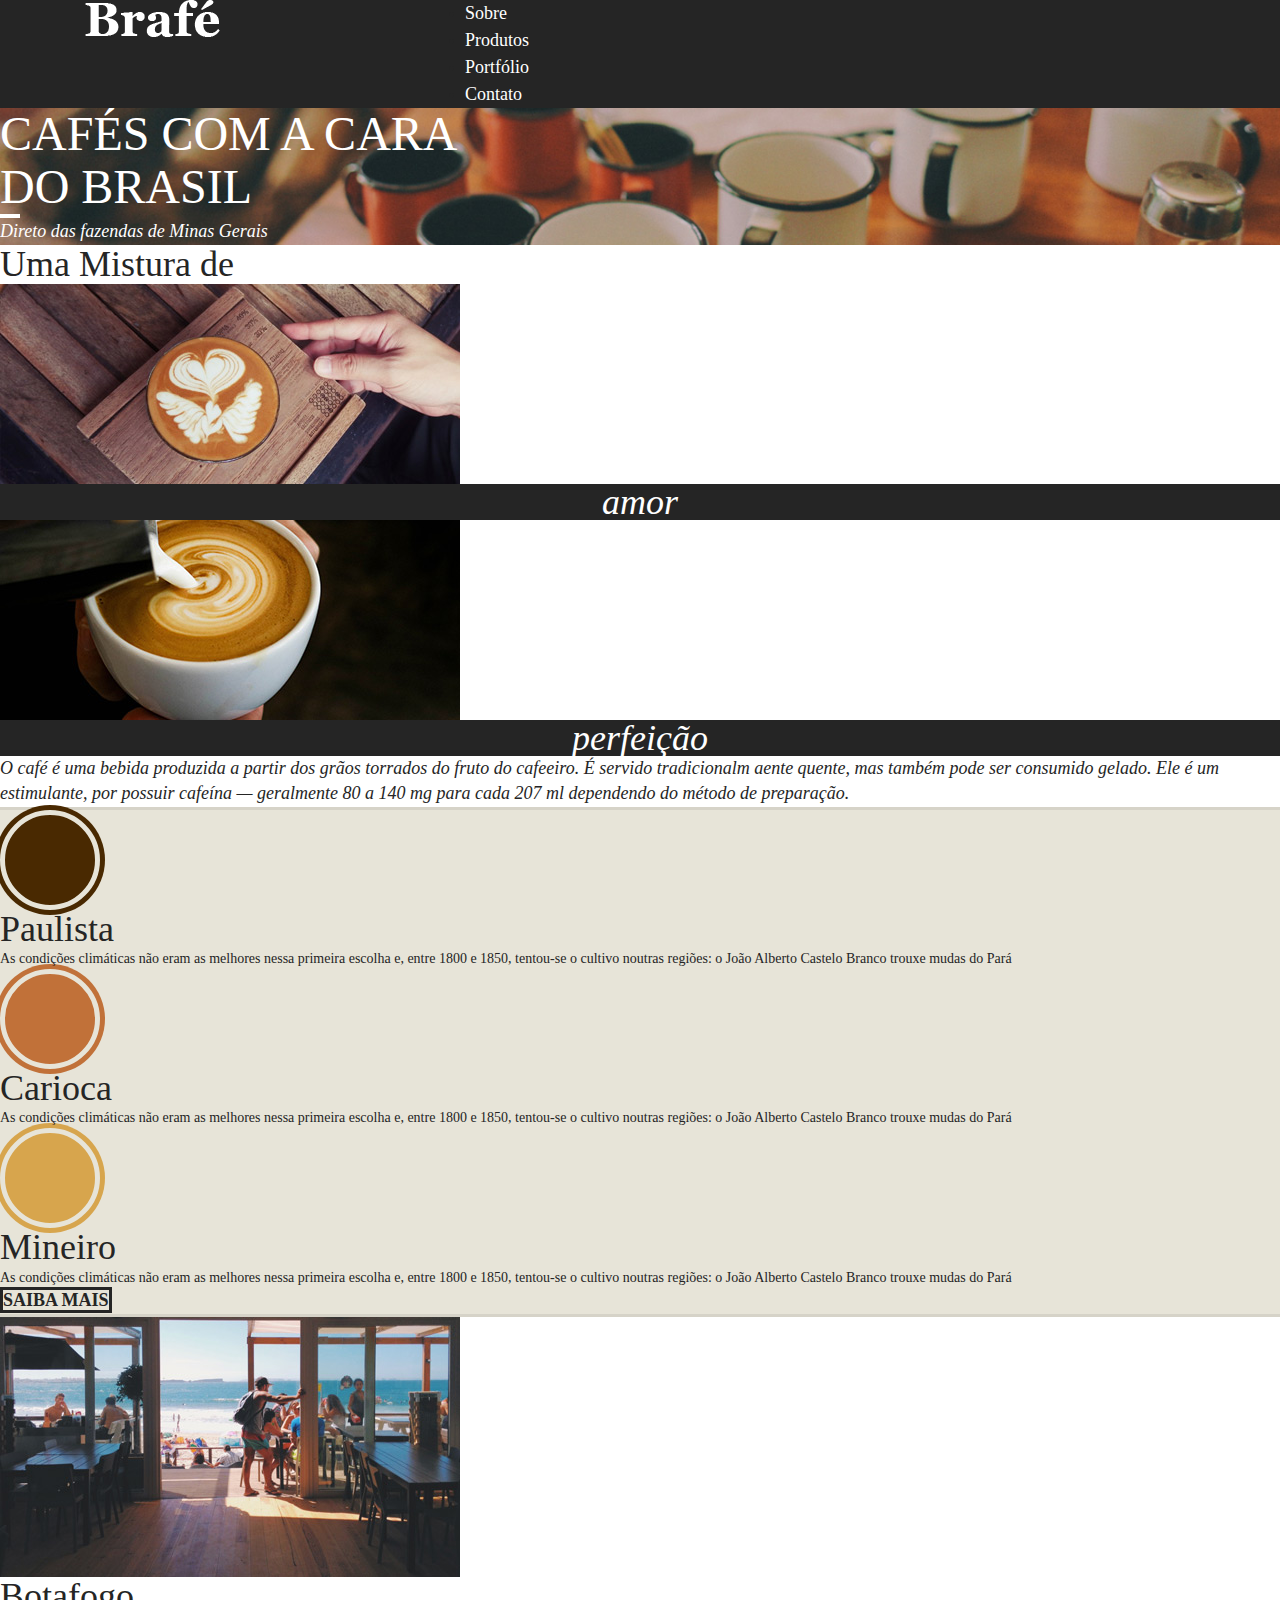
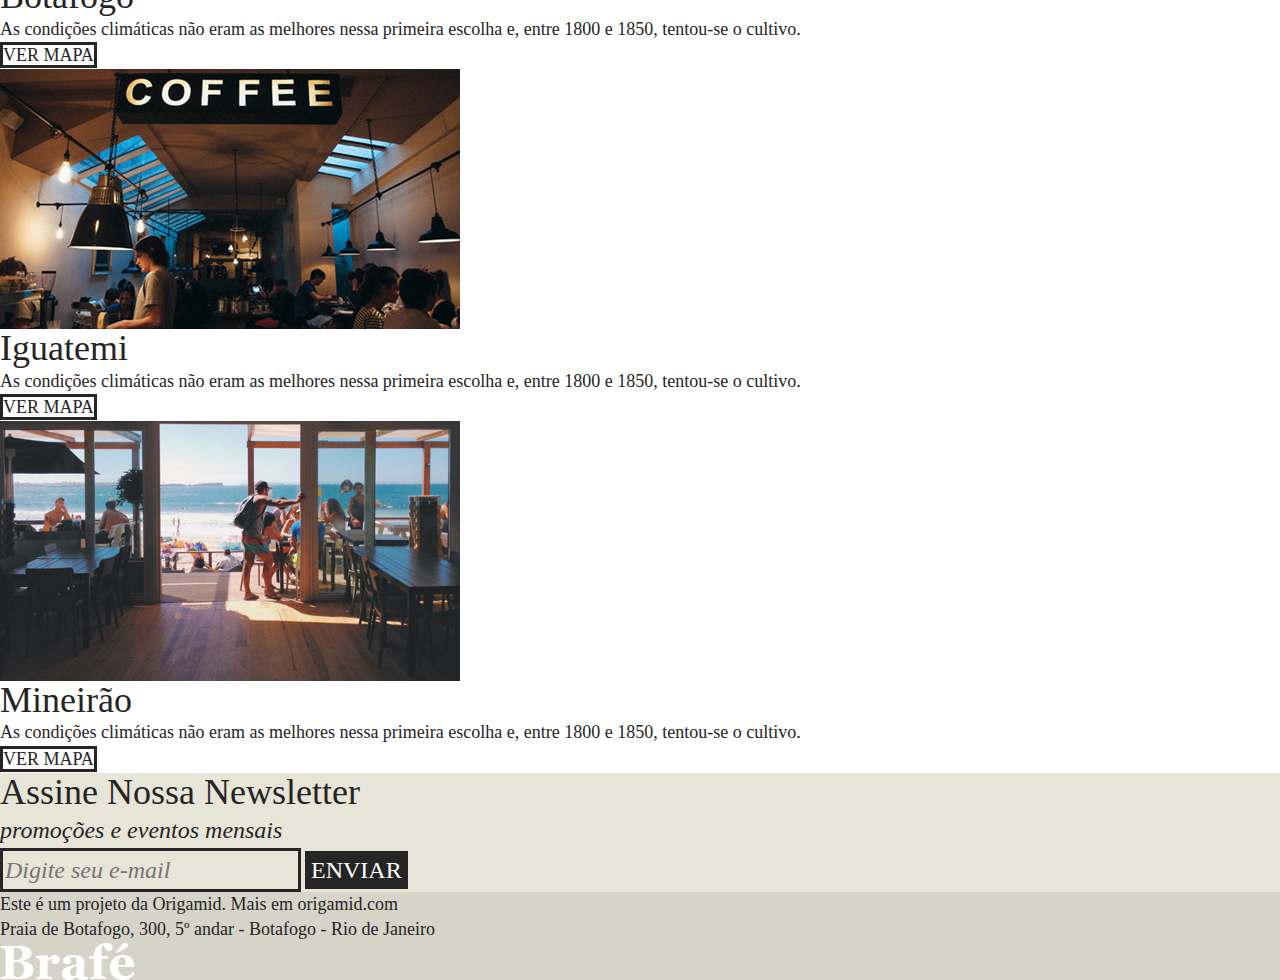
==== brafe-1-bootstrap/index.html @ b8f33a25 "Começando posicionamento dos elementos do projeto brafe-1  utilizando framework bootstrap" ====
<!DOCTYPE html>
<html>

<head>
  <title>Brafé 1</title>
  <meta charset="utf-8">
  <meta name="viewport" content="width=device-width, initial-scale=1, shrink-to-fit=no">
  <link rel="stylesheet" type="text/css" href="css/bootstrap.min.css">
  <link rel="stylesheet" type="text/css" href="css/style.css">
</head>

<body>

  <header class="menu">
    <div class="container">
      <div class="row">
        <a class="menu-logo col-4" href="#"><img src="img/brafe.png" alt="Brafé"></a>
        <nav class="menu-nav col-8">
          <ul>
            <li><a href="#">Sobre</a></li>
            <li><a href="#">Produtos</a></li>
            <li><a href="#">Portfólio</a></li>
            <li><a href="#">Contato</a></li>
          </ul>
        </nav>
      </div>
    </div>
  </header>

  <main class="intro">
    <h1>Cafés com a cara<br>do Brasil</h1>
    <p>Direto das fazendas de Minas Gerais</p>
  </main>

  <section class="sobre">
    <h2>Uma Mistura de</h2>
    <div>
      <div class="sobre-item">
        <img src="img/cafe-1.jpg">
        <h3>amor</h3>
      </div>
      <div class="sobre-item">
        <img src="img/cafe-2.jpg">
        <h3>perfeição</h3>
      </div>
    </div>
    <p>O café é uma bebida produzida a partir dos grãos torrados do fruto do cafeeiro. É servido tradicionalm
      aente quente, mas também pode ser consumido gelado. Ele é um estimulante, por possuir cafeína — geralmente 80 a
      140 mg para cada 207 ml dependendo do método de preparação.</p>
  </section>

  <section class="produtos">
    <div>
      <div class="produtos-item">
        <h2 class="produtos-paulista">Paulista</h2>
        <p>As condições climáticas não eram as melhores nessa primeira escolha e, entre 1800 e 1850, tentou-se o cultivo
          noutras regiões: o João Alberto Castelo Branco trouxe mudas do Pará</p>
      </div>
      <div class="produtos-item">
        <h2 class="produtos-carioca">Carioca</h2>
        <p>As condições climáticas não eram as melhores nessa primeira escolha e, entre 1800 e 1850, tentou-se o cultivo
          noutras regiões: o João Alberto Castelo Branco trouxe mudas do Pará</p>
      </div>
      <div class="produtos-item">
        <h2 class="produtos-mineiro">Mineiro</h2>
        <p>As condições climáticas não eram as melhores nessa primeira escolha e, entre 1800 e 1850, tentou-se o cultivo
          noutras regiões: o João Alberto Castelo Branco trouxe mudas do Pará</p>
      </div>
    </div>
    <a class="produtos-btn" href="#">Saiba Mais</a>
  </section>

  <section class="locais">
    <div class="locais-item">
      <img src="img/botafogo.jpg" alt="Brafé unidade Botafogo">
      <div>
        <h2>Botafogo</h2>
        <p>As condições climáticas não eram as melhores nessa primeira escolha e, entre 1800 e 1850, tentou-se o
          cultivo.</p>
        <a href="#">Ver Mapa</a>
      </div>
    </div>

    <div class="locais-item">
      <img src="img/iguatemi.jpg" alt="Brafé unidade Iguatemi">
      <div>
        <h2>Iguatemi</h2>
        <p>As condições climáticas não eram as melhores nessa primeira escolha e, entre 1800 e 1850, tentou-se o
          cultivo.</p>
        <a href="#">Ver Mapa</a>
      </div>
    </div>

    <div class="locais-item">
      <img src="img/botafogo.jpg" alt="Brafé unidade Mineirão">
      <div>
        <h2>Mineirão</h2>
        <p>As condições climáticas não eram as melhores nessa primeira escolha e, entre 1800 e 1850, tentou-se o
          cultivo.</p>
        <a href="#">Ver Mapa</a>
      </div>
    </div>

  </section>

  <section class="assine">
    <div>
      <div class="assine-info">
        <h2>Assine Nossa Newsletter</h2>
        <p>promoções e eventos mensais</p>
      </div>
      <form>
        <label>E-mail</label>
        <input type="text" placeholder="Digite seu e-mail">
        <button type="submit">Enviar</button>
      </form>
    </div>
  </section>

  <footer class="footer">
    <div>
      <p>Este é um projeto da Origamid. Mais em origamid.com<br>Praia de Botafogo, 300, 5º andar - Botafogo - Rio de
        Janeiro</p>
      <img src="img/brafe.png" alt="Brafé">
    </div>
  </footer>

</body>

</html>
---- brafe-1-bootstrap/css/style.css ----
/* Reset */

body,
h1,
h2,
h3,
p,
ul {
  padding: 0px;
  margin: 0px;
}

body {
  font-family: Georgia, serif;
  color: #252525;
}

* {
  box-sizing: border-box;
}

/* Menu */

.menu {
  background: #252525;
}

.menu-nav a {
  text-decoration: none;
  color: #fff;
  font-size: 1.125em;
}

/* Intro */

.intro {
  background: url('../img/bg-intro.jpg') no-repeat center center;
  background-size: cover;
  color: #fff;
}

.intro h1 {
  text-transform: uppercase;
  font-size: 3em;
}

.intro h1::after {
  content: '';
  display: block;
  width: 20px;
  height: 4px;
  background: #fff;
}

.intro p {
  font-style: italic;
  font-size: 1.125em;
}

/* Sobre */

.sobre h2 {
  font-size: 2.25em;
}

.sobre-item h3 {
  font-size: 2.25em;
  line-height: 1em;
  background: #252525;
  color: #fff;
  font-style: italic;
  font-weight: normal;
  text-align: center;
  position: relative;
}

.sobre>p {
  font-size: 1.125em;
  line-height: 1.4em;
  font-style: italic;
}

/* Produtos */

.produtos {
  background: #e7e4d8;
  border-top: 3px solid #d6d3c8;
  border-bottom: 3px solid #d6d3c8;
}

.produtos-item h2 {
  font-size: 2.25em;
}

.produtos-item h2::before {
  content: '';
  display: block;
  width: 100px;
  height: 100px;
  background: currentColor;
  border-radius: 50%;
  border: 5px solid #e7e4d8;
  box-shadow: 0 0 0 5px currentColor;
}

h2.produtos-paulista::before {
  color: #492901;
}

h2.produtos-carioca::before {
  color: #c17139;
}

h2.produtos-mineiro::before {
  color: #d7a54d;
}

.produtos-item p {
  font-size: 0.875em;
  line-height: 1.4em;
}

.produtos-btn {
  border: 3px solid #252525;
  color: #252525;
  text-decoration: none;
  text-align: center;
  font-size: 1.125em;
  font-weight: bold;
  text-transform: uppercase;
}

/* Locais */

.locais-item h2 {
  font-size: 2.25em;
}

.locais-item p {
  font-size: 1.125em;
  line-height: 1.4em;
}

.locais-item a {
  font-size: 1.125em;
  text-transform: uppercase;
  text-decoration: none;
  border: 3px solid;
  color: #252525;
}

/* Assine */

.assine {
  background: #e7e4d8;
}

.assine-info h2 {
  font-size: 2.25em;
}

.assine-info p {
  font-size: 1.5em;
  font-style: italic;
}

.assine form label {
  display: none;
}

.assine input {
  border: 3px solid #252525;
  background: none;
  font-size: 1.5em;
  font-style: italic;
  font-family: Georgia, serif;
}

.assine button {
  background: #252525;
  border: none;
  font-family: Georgia, serif;
  text-transform: uppercase;
  font-size: 1.5em;
  color: #fff;
  cursor: pointer;
}

/*Footer*/

.footer {
  background: #d6d3c8;
}

.footer p {
  font-size: 1.125em;
  line-height: 1.4em;
}
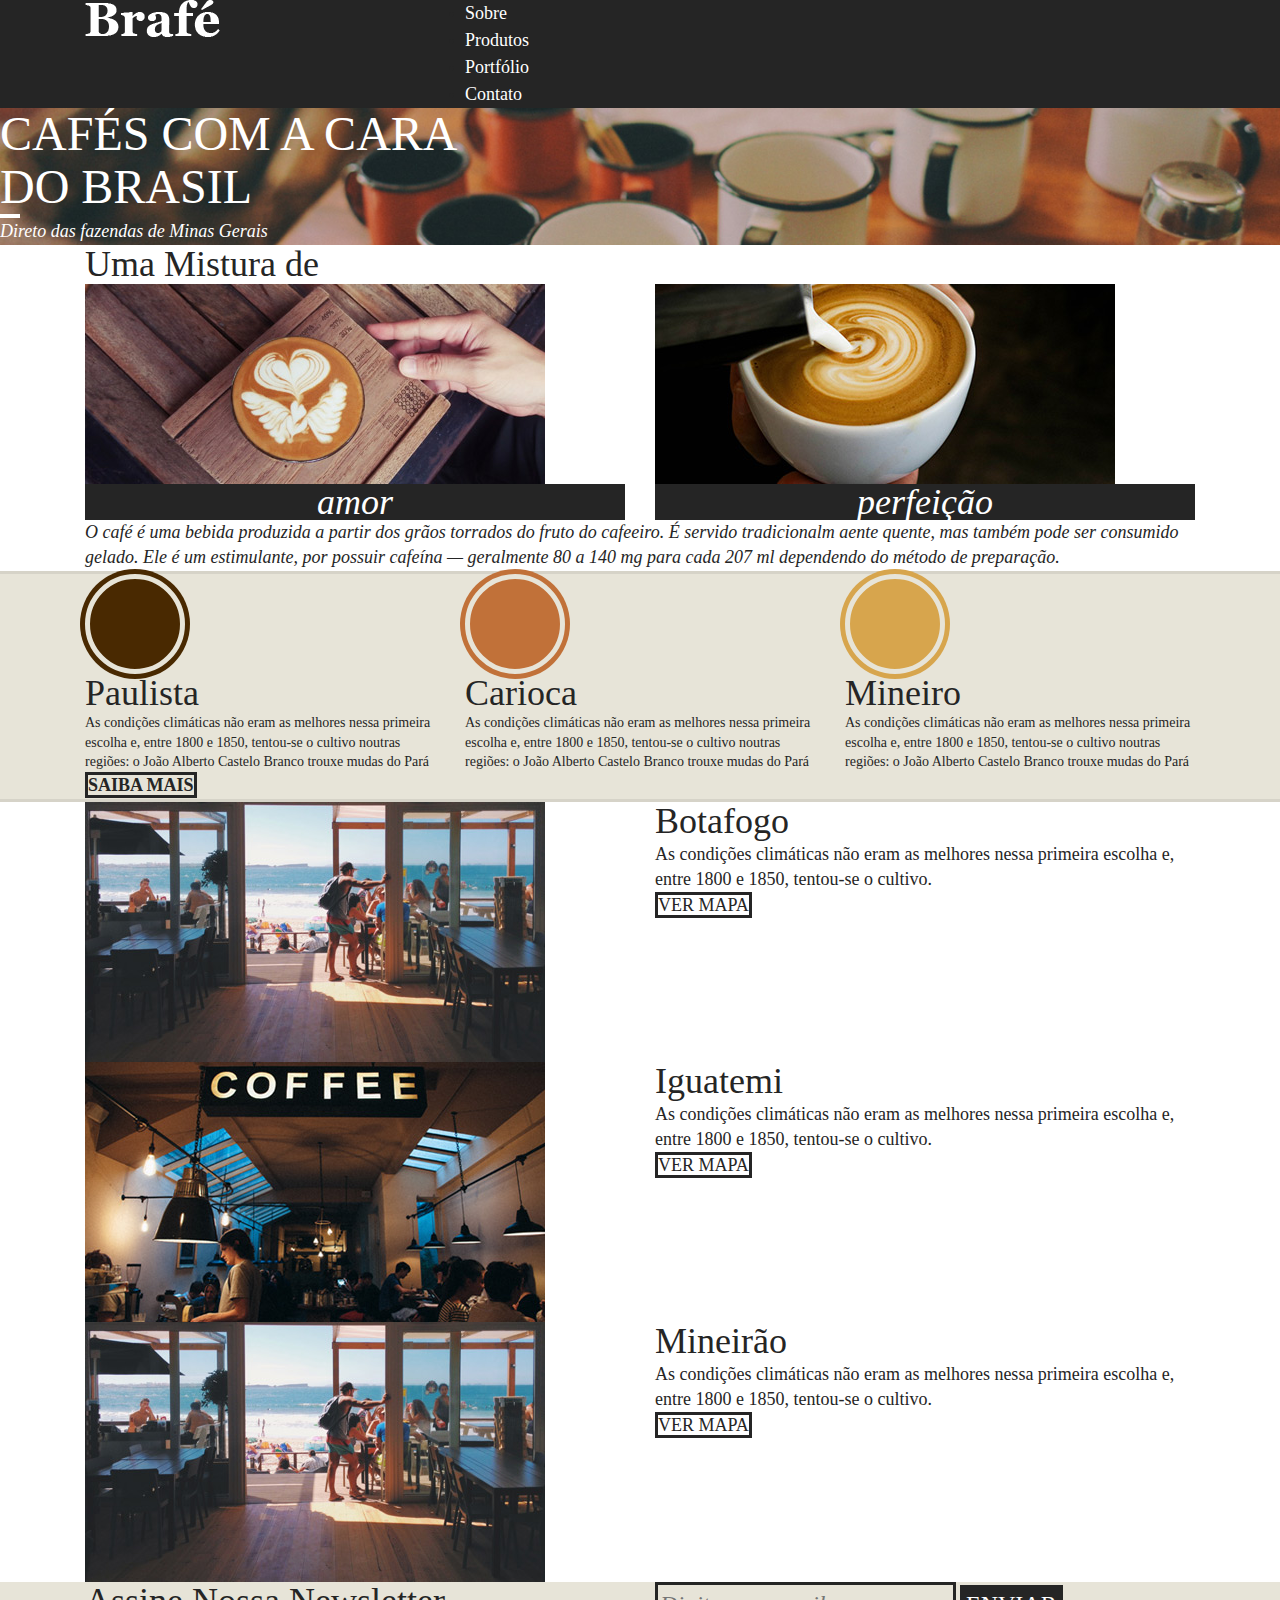
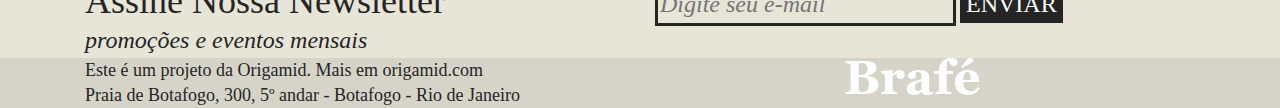
==== commit 4abe14d5: "Ajustando posicionamento dos elementos do projeto brafe-1  utilizando framework bootstrap" ====
--- a/brafe-1-bootstrap/index.html
+++ b/brafe-1-bootstrap/index.html
@@ -14,8 +14,8 @@
   <header class="menu">
     <div class="container">
       <div class="row">
-        <a class="menu-logo col-4" href="#"><img src="img/brafe.png" alt="Brafé"></a>
-        <nav class="menu-nav col-8">
+        <a class="menu-logo col-sm-4" href="#"><img src="img/brafe.png" alt="Brafé"></a>
+        <nav class="menu-nav col-sm-8">
           <ul>
             <li><a href="#">Sobre</a></li>
             <li><a href="#">Produtos</a></li>
@@ -32,14 +32,14 @@
     <p>Direto das fazendas de Minas Gerais</p>
   </main>
 
-  <section class="sobre">
+  <section class="sobre container">
     <h2>Uma Mistura de</h2>
-    <div>
-      <div class="sobre-item">
+    <div class="row">
+      <div class="col sobre-item">
         <img src="img/cafe-1.jpg">
         <h3>amor</h3>
       </div>
-      <div class="sobre-item">
+      <div class="col sobre-item">
         <img src="img/cafe-2.jpg">
         <h3>perfeição</h3>
       </div>
@@ -50,30 +50,34 @@
   </section>
 
   <section class="produtos">
-    <div>
-      <div class="produtos-item">
-        <h2 class="produtos-paulista">Paulista</h2>
-        <p>As condições climáticas não eram as melhores nessa primeira escolha e, entre 1800 e 1850, tentou-se o cultivo
-          noutras regiões: o João Alberto Castelo Branco trouxe mudas do Pará</p>
+    <div class="container">
+      <div class="row">
+        <div class="produtos-item col-sm">
+          <h2 class="produtos-paulista">Paulista</h2>
+          <p>As condições climáticas não eram as melhores nessa primeira escolha e, entre 1800 e 1850, tentou-se o cultivo
+            noutras regiões: o João Alberto Castelo Branco trouxe mudas do Pará</p>
+        </div>
+        <div class="produtos-item col-sm">
+          <h2 class="produtos-carioca">Carioca</h2>
+          <p>As condições climáticas não eram as melhores nessa primeira escolha e, entre 1800 e 1850, tentou-se o cultivo
+            noutras regiões: o João Alberto Castelo Branco trouxe mudas do Pará</p>
+        </div>
+        <div class="produtos-item col-sm">
+          <h2 class="produtos-mineiro">Mineiro</h2>
+          <p>As condições climáticas não eram as melhores nessa primeira escolha e, entre 1800 e 1850, tentou-se o cultivo
+            noutras regiões: o João Alberto Castelo Branco trouxe mudas do Pará</p>
+        </div>
       </div>
-      <div class="produtos-item">
-        <h2 class="produtos-carioca">Carioca</h2>
-        <p>As condições climáticas não eram as melhores nessa primeira escolha e, entre 1800 e 1850, tentou-se o cultivo
-          noutras regiões: o João Alberto Castelo Branco trouxe mudas do Pará</p>
-      </div>
-      <div class="produtos-item">
-        <h2 class="produtos-mineiro">Mineiro</h2>
-        <p>As condições climáticas não eram as melhores nessa primeira escolha e, entre 1800 e 1850, tentou-se o cultivo
-          noutras regiões: o João Alberto Castelo Branco trouxe mudas do Pará</p>
-      </div>
+      <a class="produtos-btn" href="#">Saiba Mais</a>
     </div>
-    <a class="produtos-btn" href="#">Saiba Mais</a>
   </section>
 
-  <section class="locais">
-    <div class="locais-item">
-      <img src="img/botafogo.jpg" alt="Brafé unidade Botafogo">
-      <div>
+  <section class="locais container">
+    <div class="locais-item row">
+      <div class="col-sm">
+        <img src="img/botafogo.jpg" alt="Brafé unidade Botafogo">
+      </div>
+      <div class="col-sm">
         <h2>Botafogo</h2>
         <p>As condições climáticas não eram as melhores nessa primeira escolha e, entre 1800 e 1850, tentou-se o
           cultivo.</p>
@@ -81,9 +85,11 @@
       </div>
     </div>
 
-    <div class="locais-item">
-      <img src="img/iguatemi.jpg" alt="Brafé unidade Iguatemi">
-      <div>
+    <div class="locais-item row">
+      <div class="col-sm">
+        <img src="img/iguatemi.jpg" alt="Brafé unidade Iguatemi">
+      </div>
+      <div class="col-sm">
         <h2>Iguatemi</h2>
         <p>As condições climáticas não eram as melhores nessa primeira escolha e, entre 1800 e 1850, tentou-se o
           cultivo.</p>
@@ -91,9 +97,11 @@
       </div>
     </div>
 
-    <div class="locais-item">
-      <img src="img/botafogo.jpg" alt="Brafé unidade Mineirão">
-      <div>
+    <div class="locais-item row">
+      <div class="col-sm" >
+        <img src="img/botafogo.jpg" alt="Brafé unidade Mineirão">
+      </div>
+      <div class="col-sm">
         <h2>Mineirão</h2>
         <p>As condições climáticas não eram as melhores nessa primeira escolha e, entre 1800 e 1850, tentou-se o
           cultivo.</p>
@@ -104,24 +112,30 @@
   </section>
 
   <section class="assine">
-    <div>
-      <div class="assine-info">
-        <h2>Assine Nossa Newsletter</h2>
-        <p>promoções e eventos mensais</p>
+    <div class="container">
+      <div class="row">
+        <div class="assine-info col-sm">
+          <h2>Assine Nossa Newsletter</h2>
+          <p>promoções e eventos mensais</p>
+        </div>
+        <form class="col-sm">
+          <label>E-mail</label>
+          <input type="text" placeholder="Digite seu e-mail">
+          <button type="submit">Enviar</button>
+        </form>
       </div>
-      <form>
-        <label>E-mail</label>
-        <input type="text" placeholder="Digite seu e-mail">
-        <button type="submit">Enviar</button>
-      </form>
     </div>
   </section>
 
   <footer class="footer">
-    <div>
-      <p>Este é um projeto da Origamid. Mais em origamid.com<br>Praia de Botafogo, 300, 5º andar - Botafogo - Rio de
-        Janeiro</p>
-      <img src="img/brafe.png" alt="Brafé">
+    <div class="container">
+      <div class="row">
+        <p class="col-sm-8">Este é um projeto da Origamid. Mais em origamid.com<br>Praia de Botafogo, 300, 5º andar - Botafogo - Rio de
+          Janeiro</p>
+          <div class="col-sm-4">
+            <img src="img/brafe.png" alt="Brafé">
+          </div>
+      </div>
     </div>
   </footer>
 
--- a/brafe-1-bootstrap/css/style.css
+++ b/brafe-1-bootstrap/css/style.css
@@ -13,6 +13,11 @@
 body {
   font-family: Georgia, serif;
   color: #252525;
+}
+
+img {
+  display: block;
+  max-width: 100%;
 }
 
 * {
